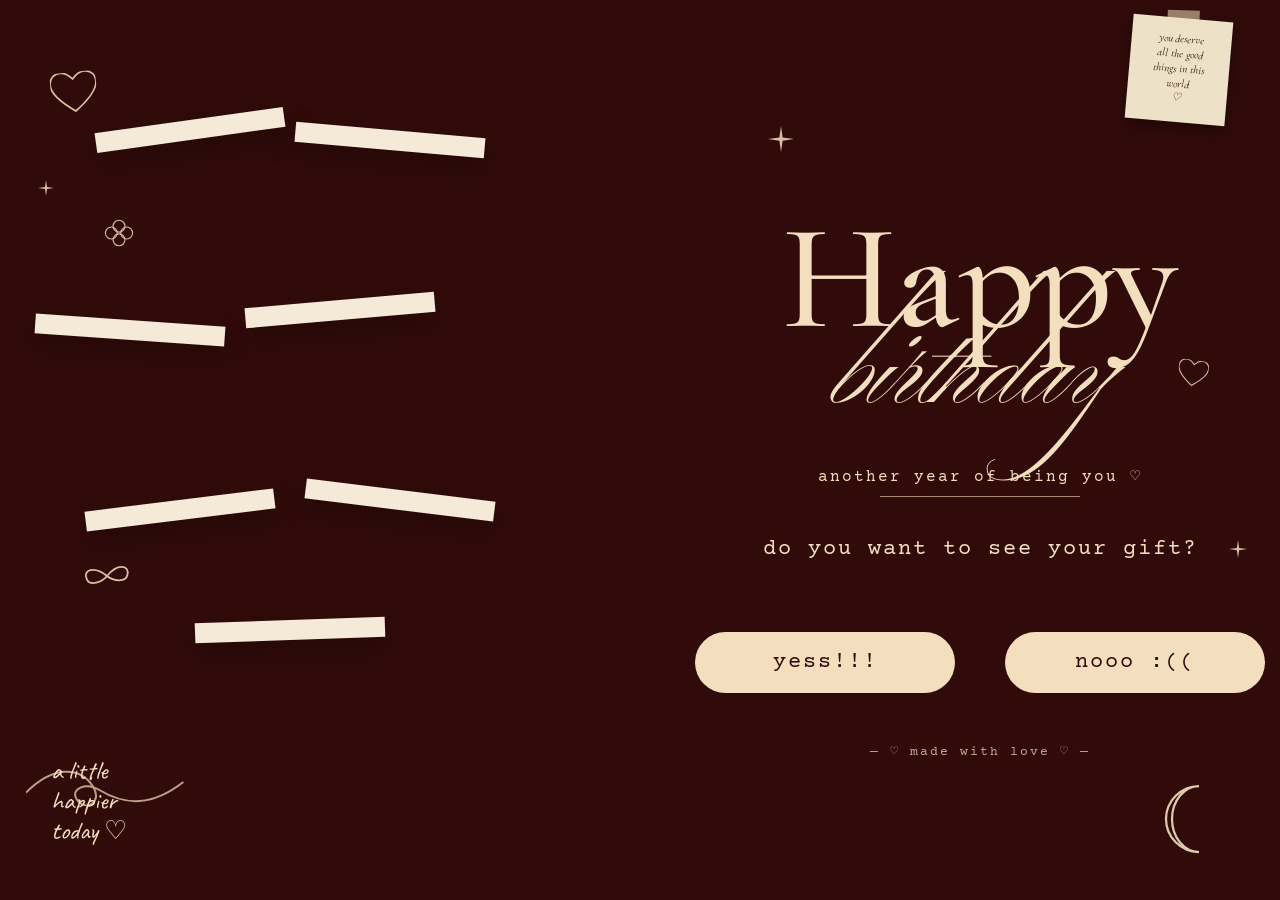
==== index.html @ a62882de "upload 1" ====
<!DOCTYPE html>
<html lang="id">
<head>
    <meta charset="UTF-8">
    <meta name="viewport" content="width=device-width, initial-scale=1.0">
    <title>For My Lovely Sahira</title>
    <link rel="stylesheet" href="style.css">
</head>
<body>

    <section class="cover">

       
        <svg class="ornamen heart-1" viewBox="0 0 40 36"><path d="M20 34C6 24 0 16 0 9.5 0 3.5 4.5 0 9.5 0 14 0 17 2.5 20 6 23 2.5 26 0 30.5 0 35.5 0 40 3.5 40 9.5 40 16 34 24 20 34Z" fill="none" stroke="#f3dfbd" stroke-width="1.5"/></svg>

        <svg class="ornamen heart-2" viewBox="0 0 40 36"><path d="M20 34C6 24 0 16 0 9.5 0 3.5 4.5 0 9.5 0 14 0 17 2.5 20 6 23 2.5 26 0 30.5 0 35.5 0 40 3.5 40 9.5 40 16 34 24 20 34Z" fill="none" stroke="#f3dfbd" stroke-width="1.5"/></svg>

        <svg class="ornamen sparkle-1" viewBox="0 0 24 24"><path d="M12 0 L13.5 10.5 L24 12 L13.5 13.5 L12 24 L10.5 13.5 L0 12 L10.5 10.5 Z" fill="#f3dfbd"/></svg>
        <svg class="ornamen sparkle-2" viewBox="0 0 24 24"><path d="M12 0 L13.5 10.5 L24 12 L13.5 13.5 L12 24 L10.5 13.5 L0 12 L10.5 10.5 Z" fill="#f3dfbd"/></svg>
        <svg class="ornamen sparkle-3" viewBox="0 0 24 24"><path d="M12 0 L13.5 10.5 L24 12 L13.5 13.5 L12 24 L10.5 13.5 L0 12 L10.5 10.5 Z" fill="#f3dfbd"/></svg>

        <svg class="ornamen flower-1" viewBox="0 0 40 40" fill="none" stroke="#f3dfbd" stroke-width="1.3">
            <circle cx="20" cy="12" r="7"/><circle cx="29" cy="20" r="7"/><circle cx="20" cy="28" r="7"/><circle cx="11" cy="20" r="7"/>
        </svg>
        <svg class="ornamen flower-2" viewBox="0 0 40 40" fill="none" stroke="#f3dfbd" stroke-width="1.3">
            <circle cx="20" cy="12" r="7"/><circle cx="29" cy="20" r="7"/><circle cx="20" cy="28" r="7"/><circle cx="11" cy="20" r="7"/>
        </svg>

        <svg class="ornamen ribbon" viewBox="0 0 50 30" fill="none" stroke="#f3dfbd" stroke-width="1.5">
            <path d="M25 15 C15 5, 5 8, 8 16 C10 22, 20 20, 25 15 C30 20, 40 22, 42 16 C45 8, 35 5, 25 15Z"/>
        </svg>

        <svg class="ornamen moon" viewBox="0 0 60 60" fill="none" stroke="#f3dfbd" stroke-width="1.5">
            <path d="M40 8C28 8 18 18 18 30C18 42 28 52 40 52C30 52 22 42 22 30C22 18 30 8 40 8Z"/>
        </svg>

        <svg class="ornamen curl" viewBox="0 0 120 40" fill="none" stroke="#f3dfbd" stroke-width="1.5">
            <path d="M0 20 C20 0, 40 0, 50 15 C58 27, 45 35, 38 25 C33 17, 45 12, 55 18 C75 30, 95 30, 118 12"/>
        </svg>

        <div class="sticky-note">
            you deserve<br>all the good<br>things in this<br>world<br>♡
        </div>

        <div class="corner-text">a little<br>happier<br>today ♡</div>

    
        <div class="photo-kol">
            <img src="Img/my loveee.jpg" class="photo p1" alt="">
            <img src="Img/Shraa 7.jpg" class="photo p2" alt="">
            <img src="Img/Shraa 9.jpg" class="photo p3" alt="">
            <img src="Img/Shraa 8.jpg" class="photo p4" alt="">
            <img src="Img/Shraa 12.jpg" class="photo p5" alt="">
            <img src="Img/Shraa 13.jpg" class="photo p6" alt="">
            <img src="Img/Shraa 6.jpg" class="photo p7" alt="">
        </div>

      
        <div class="birthday">
            <h1>Happy</h1>
            <h2>birthday</h2>

            <div class="subtitle-line">
                <span>another year of being you ♡</span>
                <hr>
            </div>

            <p class="gift-text">do you want to see your gift?</p>

            <div class="buttons">
                <a href="Page1.html"><button class="yes-btn">yess!!!</button></a>
                <button class="no-btn" onclick="noButton()">nooo :((</button>
            </div>

            <p class="made-with-love">— ♡ made with love ♡ —</p>
        </div>

    </section>

    <script src="script.js"></script>
</body>
</html>
---- style.css ----
@import url('https://fonts.googleapis.com/css2?family=Ballet:opsz@16..72&family=Cormorant+Garamond:ital,wght@0,400;0,500;0,600;1,500&family=Courier+Prime&family=Caveat:wght@500;600&display=swap');

* {
    margin: 0;
    padding: 0;
    box-sizing: border-box;
}

body {
    background-color: #300B0A;
}

.cover {
    position: relative;
    min-height: 100vh;

    display: flex;
    align-items: center;
    justify-content: center;

    gap: 80px;

    background: #300B0A;

    overflow: hidden;
}


.ornamen {
    position: absolute;
    opacity: 0.85;
    pointer-events: none;
}

.heart-1 { width: 46px; top: 8%;  left: 4%;  transform: rotate(-6deg); }
.heart-2 { width: 30px; top: 40%; left: 92%; transform: rotate(8deg); }

.sparkle-1 { width: 26px; top: 14%; left: 60%; }
.sparkle-2 { width: 18px; top: 60%; left: 96%; }
.sparkle-3 { width: 16px; top: 20%; left: 3%; }

.flower-1 { width: 34px; top: 24%; left: 8%; }
.flower-2 { width: 30px; top: 72%; left: 63%; }

.ribbon { width: 60px; top: 62%; left: 6%; transform: rotate(-6deg); }

.moon { width: 90px; bottom: 4%; right: 4%; opacity: 0.9; }

.curl { width: 160px; bottom: 9%; left: 2%; opacity: 0.7; }


.sticky-note {
    position: absolute;
    top: 2%;
    right: 4%;

    width: 100px;
    padding: 14px 10px 16px;

    background: #ede1c8;
    color: #300B0A;

    font-family: "Cormorant Garamond", serif;
    font-style: italic;
    font-size: 11px;
    line-height: 1.35;
    text-align: center;

    transform: rotate(5deg);
    box-shadow: 0 6px 14px rgba(0,0,0,0.35);
}

.sticky-note::before {
    content: "";
    position: absolute;
    top: -8px;
    left: 50%;
    transform: translateX(-50%) rotate(-3deg);
    width: 32px;
    height: 14px;
    background: rgba(243, 223, 189, 0.55);
}


.corner-text {
    position: absolute;
    bottom: 6%;
    left: 4%;

    font-family: "Caveat", cursive;
    font-size: 26px;
    line-height: 1.15;
    color: #f3dfbd;
    text-align: left;
}




.photo-kol {
    position: relative;

    width: 600px;
    height: 700px;
}

.photo {
    position: absolute;

    width: 190px;

    padding: 10px;

    background: #f4ead7;

    box-shadow: 0 10px 25px rgba(0,0,0,0.25);

    transition: 0.3s ease;

    object-fit: cover;
}

.photo:hover {
    transform: scale(1.05) rotate(0deg);
    z-index: 10;
}


.photo::before {
    content: "";
    position: absolute;
    top: -8px;
    left: 50%;
    transform: translateX(-50%) rotate(-3deg);
    width: 50px;
    height: 20px;
    background: rgba(243, 223, 189, 0.5);
}



.p1 { top: 20px;  left: 80px;  transform: rotate(-8deg); }
.p2 { top: 30px;  left: 280px; transform: rotate(5deg); }
.p3 { top: 220px; left: 20px;  transform: rotate(4deg); }
.p4 { top: 200px; left: 230px; transform: rotate(-5deg); }
.p5 { top: 400px; left: 70px;  transform: rotate(-7deg); }
.p6 { top: 390px; left: 290px; transform: rotate(7deg); }
.p7 { top: 520px; left: 180px; transform: rotate(-2deg); }




.birthday {
    position: relative;
    z-index: 5;
    top: 40px;

    display: flex;
    flex-direction: column;
    align-items: center;
    text-align: center;
}




h1 {
    font-family: "Cormorant Garamond", serif;
    font-size: 150px;
    font-weight: 500;
    color: #f3dfbd;
    line-height: 0.75;
    margin: 0;
}




h2 {
    font-family: "Ballet", cursive;
    font-size: 150px;
    font-weight: 400;
    color: #f3dfbd;
    line-height: 0.75;
    margin: 0;
    margin-top: -15px;
}




.subtitle-line {
    margin-top: 34px;
}

.subtitle-line span {
    font-family: "Courier Prime", monospace;
    font-size: 16px;
    letter-spacing: 2px;
    color: #f3dfbd;
}

.subtitle-line hr {
    width: 200px;
    margin: 10px auto 0;
    border: none;
    border-top: 1px solid rgba(243, 223, 189, 0.6);
}

.gift-text {
    font-family: "Courier Prime", monospace;
    font-size: 22px;
    letter-spacing: 2px;
    color: #f3dfbd;
    margin-top: 40px;
}




.buttons {
    display: flex;
    gap: 50px;
    margin-top: 70px;
}

button {
    font-family: "Courier Prime", monospace;
    font-size: 22px;
    letter-spacing: 2px;

    width: 260px;
    padding: 18px;

    border-radius: 50px;
    border: none;

    background-color: #f3dfbd;
    color: #300B0A;

    cursor: pointer;
    transition: 0.3s ease;
}

button:hover {
    transform: translateY(-5px);
    box-shadow: 0 10px 20px rgba(0,0,0,0.25);
}

.made-with-love {
    margin-top: 50px;
    font-family: "Courier Prime", monospace;
    font-size: 13px;
    letter-spacing: 2px;
    color: rgba(243, 223, 189, 0.75);
}
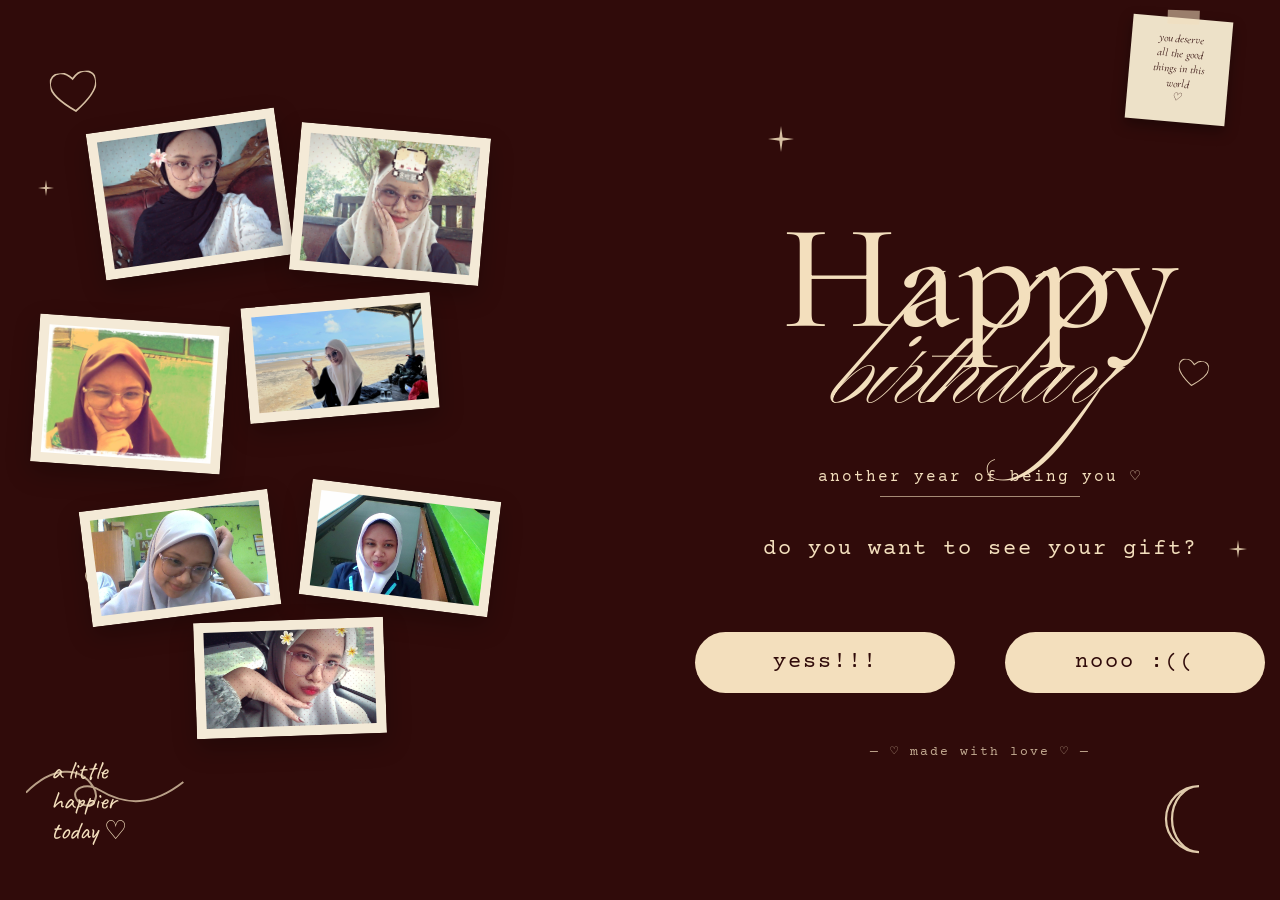
==== commit b8a39488: "UPP" ====
--- a/index.html
+++ b/index.html
@@ -46,13 +46,13 @@
 
     
         <div class="photo-kol">
-            <img src="Img/my loveee.jpg" class="photo p1" alt="">
-            <img src="Img/Shraa 7.jpg" class="photo p2" alt="">
-            <img src="Img/Shraa 9.jpg" class="photo p3" alt="">
-            <img src="Img/Shraa 8.jpg" class="photo p4" alt="">
-            <img src="Img/Shraa 12.jpg" class="photo p5" alt="">
-            <img src="Img/Shraa 13.jpg" class="photo p6" alt="">
-            <img src="Img/Shraa 6.jpg" class="photo p7" alt="">
+            <img src="img/my loveee.jpg" class="photo p1" alt="">
+            <img src="img/Shraa 7.jpg" class="photo p2" alt="">
+            <img src="img/Shraa 9.jpg" class="photo p3" alt="">
+            <img src="img/Shraa 14.jpg" class="photo p4" alt="">
+            <img src="img/Shraa 12.jpg" class="photo p5" alt="">
+            <img src="img/Shraa 13.jpg" class="photo p6" alt="">
+            <img src="img/Shraa 15.jpg" class="photo p7" alt="">
         </div>
 
       
@@ -68,7 +68,7 @@
             <p class="gift-text">do you want to see your gift?</p>
 
             <div class="buttons">
-                <a href="Page1.html"><button class="yes-btn">yess!!!</button></a>
+                <a href="page1.html"><button class="yes-btn">yess!!!</button></a>
                 <button class="no-btn" onclick="noButton()">nooo :((</button>
             </div>
 
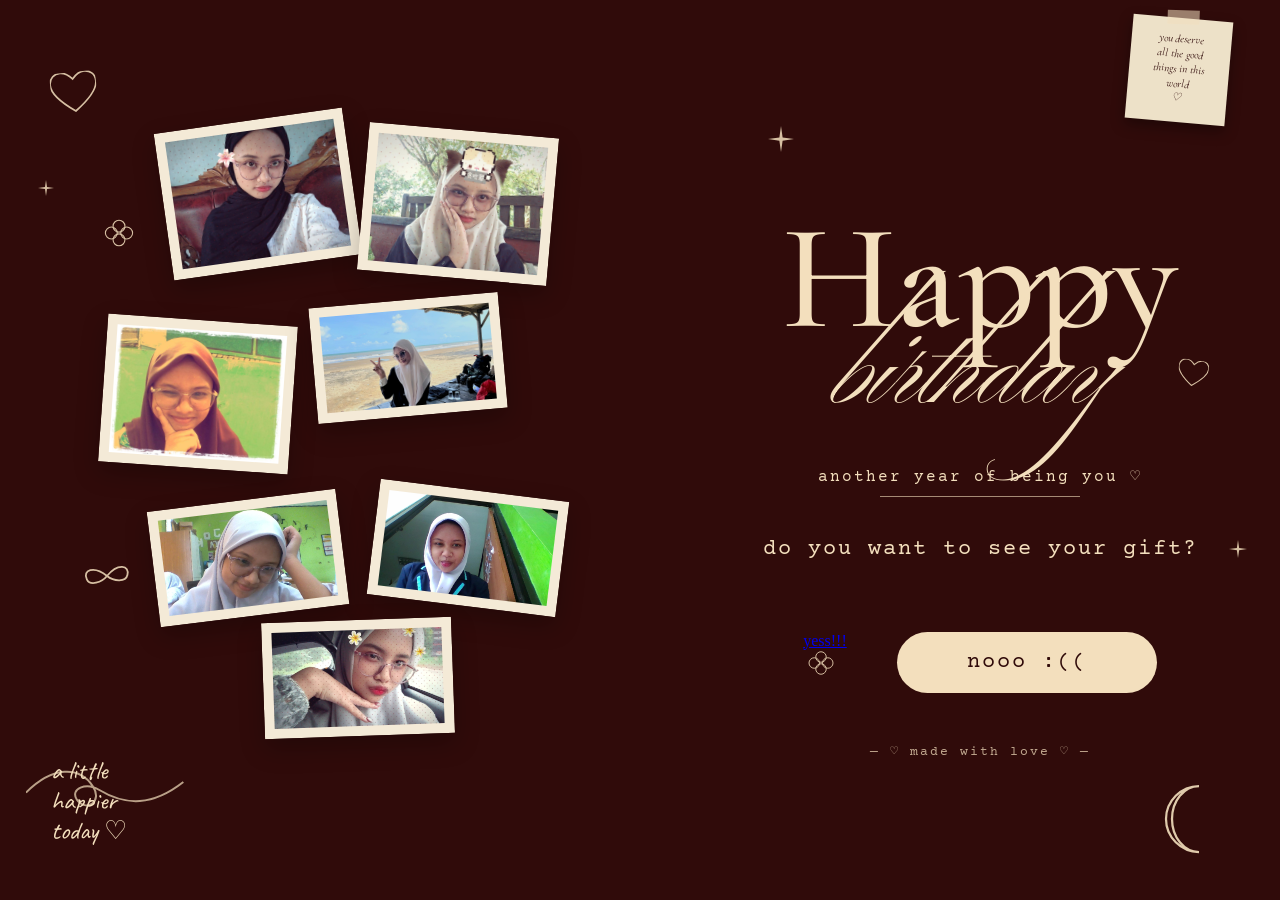
==== commit 500005e8: "UP" ====
--- a/index.html
+++ b/index.html
@@ -68,7 +68,7 @@
             <p class="gift-text">do you want to see your gift?</p>
 
             <div class="buttons">
-                <a href="page1.html"><button class="yes-btn">yess!!!</button></a>
+                <a href="page1.html"yes-btn">yess!!!</button></a>
                 <button class="no-btn" onclick="noButton()">nooo :((</button>
             </div>
 
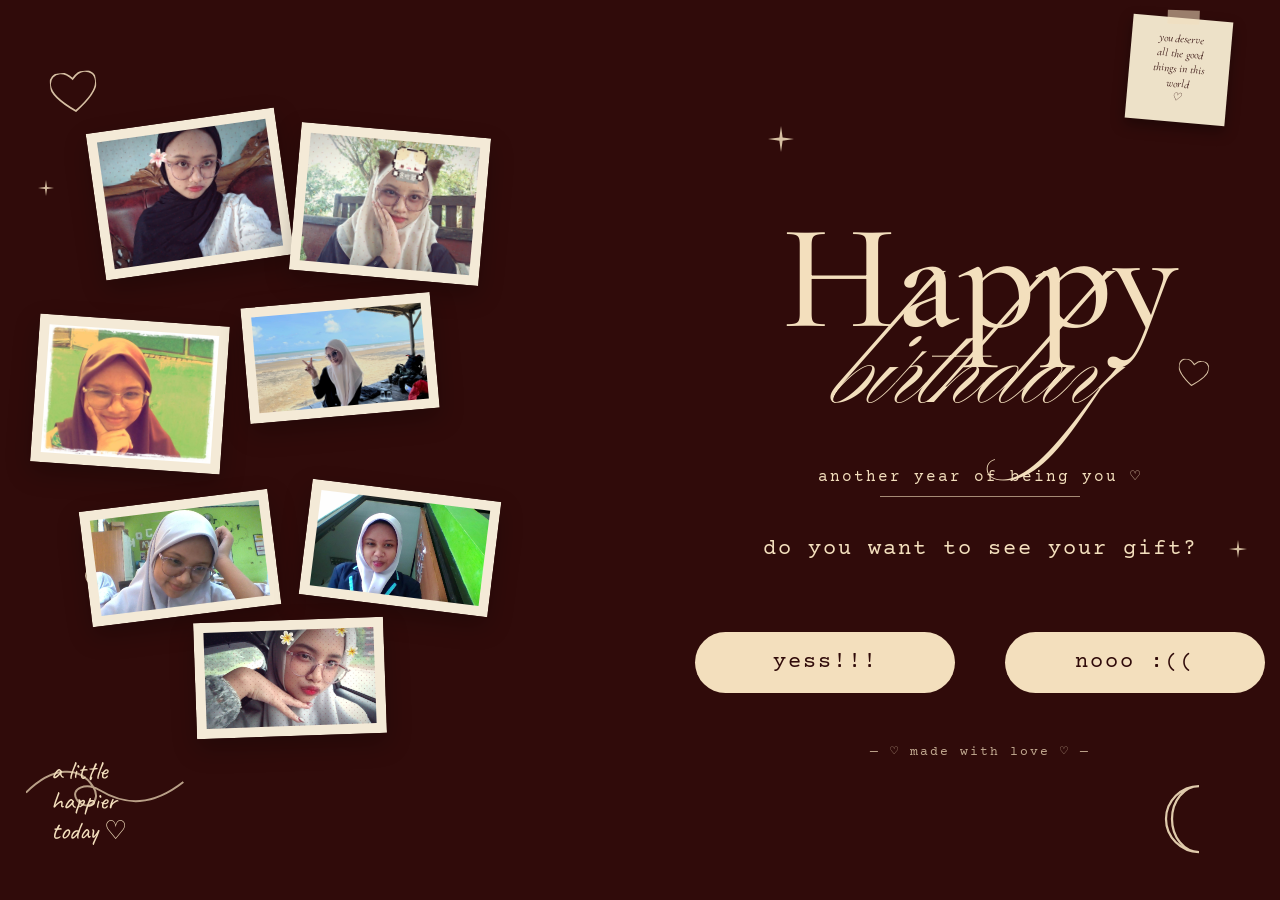
==== commit f6f22ac8: "UPPP" ====
--- a/index.html
+++ b/index.html
@@ -68,7 +68,7 @@
             <p class="gift-text">do you want to see your gift?</p>
 
             <div class="buttons">
-                <a href="page1.html"yes-btn">yess!!!</button></a>
+                <a href="page1.html"><button class="yes-btn">yess!!!</button></a>
                 <button class="no-btn" onclick="noButton()">nooo :((</button>
             </div>
 
